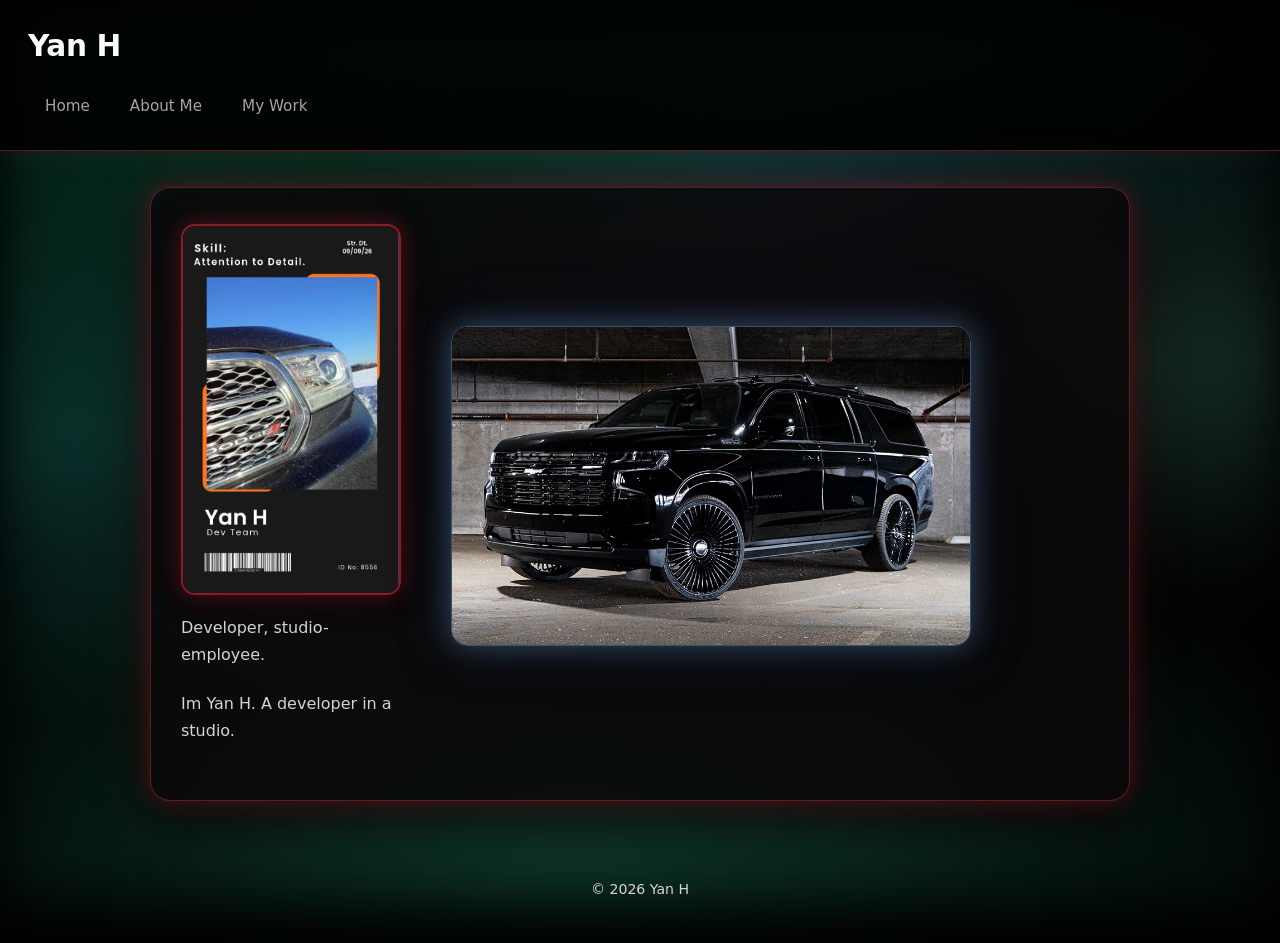
==== index.html @ 43e8f3fd "first version of my studio code" ====
<!DOCTYPE html>
<html lang="en">
<head>
  <meta charset="UTF-8">
  <meta name="description" content="Welcome to the studio profile and home page.">
  <title>Yan H — Studio Profile</title>
  <link rel="stylesheet" href="css/style.css">
</head>
<body>
  <header>
    <h1>Yan H</h1>
    <nav>
      <a href="index.html">Home</a>
      <a href="about.html">About Me</a>
      <a href="work.html">My Work</a>
    </nav>
  </header>

  <main class="home-main">
    <div class="home-layout">
      <div class="home-left">
        <img src="images/avatar.png" alt="My ID card" class="id-card">
        <p>Developer, studio-employee.</p>
        <p>Im Yan H. A developer in a studio.</p>
      </div>
      <div class="home-right">
        <img src="images/suburban.jpg" alt="Black Chevy Suburban" class="suburban-img">
      </div>
    </div>
  </main>

  <footer>
    <p>&copy; 2026 Yan H</p>
  </footer>
  <script src="js/script.js"></script>
</body>
</html>
---- css/style.css ----
* {
  box-sizing: border-box;
}

body {
  font-family: "Segoe UI", system-ui, -apple-system, sans-serif;
  background: #000000;
  color: #e5e5e5;
  margin: 0;
  padding: 0;
  line-height: 1.65;
  min-height: 100vh;
  overflow-x: hidden;
  position: relative;
}

/* Aurora background — all pages */
body::before {
  content: "";
  position: fixed;
  inset: 0;
  pointer-events: none;
  z-index: -2;
  background:
    radial-gradient(ellipse 120% 90% at 25% 0%, rgba(16, 185, 129, 0.35) 0%, transparent 60%),
    radial-gradient(ellipse 100% 80% at 70% -10%, rgba(34, 211, 238, 0.3) 0%, transparent 55%),
    radial-gradient(ellipse 110% 85% at 45% 100%, rgba(52, 211, 153, 0.28) 0%, transparent 60%),
    radial-gradient(ellipse 80% 60% at 5% 50%, rgba(45, 212, 191, 0.22) 0%, transparent 50%),
    radial-gradient(ellipse 70% 55% at 95% 40%, rgba(110, 231, 183, 0.18) 0%, transparent 50%),
    radial-gradient(ellipse 60% 40% at 60% 30%, rgba(167, 139, 250, 0.12) 0%, transparent 45%),
    radial-gradient(ellipse 50% 35% at 30% 70%, rgba(139, 26, 43, 0.15) 0%, transparent 40%);
  filter: blur(28px);
  animation: driftOrbs 12s ease-in-out infinite alternate;
}

@keyframes driftOrbs {
  0%   { transform: translate(0, 0) scale(1); }
  50%  { transform: translate(3%, -2%) scale(1.03); }
  100% { transform: translate(-2%, 3%) scale(0.98); }
}

/* Shooting stars — only on About */
.stars-container {
  position: fixed;
  inset: 0;
  pointer-events: none;
  z-index: -1;
  overflow: hidden;
}

.star {
  position: absolute;
  width: 110px;
  height: 1.5px;
  border-radius: 50%;
  opacity: 0;
  filter: drop-shadow(0 0 3px currentColor);
}

.star:nth-child(1)  { background: linear-gradient(90deg, transparent, #10b981, transparent); color: #10b981; top: 8%;  left: -5%;  transform: rotate(22deg);  animation: s1  3.2s linear infinite; animation-delay: 0s; }
.star:nth-child(2)  { background: linear-gradient(90deg, transparent, #22d3ee, transparent); color: #22d3ee; top: 22%; left: -10%; transform: rotate(-18deg); animation: s2  2.8s linear infinite; animation-delay: 0.5s; }
.star:nth-child(3)  { background: linear-gradient(90deg, transparent, #34d399, transparent); color: #34d399; top: 5%;  left: 25%;  transform: rotate(65deg);  animation: s3  3.5s linear infinite; animation-delay: 1.2s; }
.star:nth-child(4)  { background: linear-gradient(90deg, transparent, #2dd4bf, transparent); color: #2dd4bf; top: 38%; left: -15%; transform: rotate(8deg);   animation: s4  2.9s linear infinite; animation-delay: 0.8s; }
.star:nth-child(5)  { background: linear-gradient(90deg, transparent, #a78bfa, transparent); color: #a78bfa; top: 55%; left: -8%;  transform: rotate(-32deg); animation: s5  3.4s linear infinite; animation-delay: 1.7s; }
.star:nth-child(6)  { background: linear-gradient(90deg, transparent, #f472b6, transparent); color: #f472b6; top: 12%; left: 55%;  transform: rotate(105deg); animation: s6  2.6s linear infinite; animation-delay: 0.3s; }
.star:nth-child(7)  { background: linear-gradient(90deg, transparent, #facc15, transparent); color: #facc15; top: 70%; left: -12%; transform: rotate(12deg);  animation: s7  3.1s linear infinite; animation-delay: 2.0s; }
.star:nth-child(8)  { background: linear-gradient(90deg, transparent, #67e8f9, transparent); color: #67e8f9; top: 28%; left: 75%;  transform: rotate(-75deg); animation: s8  2.7s linear infinite; animation-delay: 1.4s; }
.star:nth-child(9)  { background: linear-gradient(90deg, transparent, #4ade80, transparent); color: #4ade80; top: 48%; left: -18%; transform: rotate(38deg);  animation: s9  3.0s linear infinite; animation-delay: 0.6s; }
.star:nth-child(10) { background: linear-gradient(90deg, transparent, #c084fc, transparent); color: #c084fc; top: 82%; left: 20%;  transform: rotate(-48deg); animation: s10 3.6s linear infinite; animation-delay: 1.9s; }
.star:nth-child(11) { background: linear-gradient(90deg, transparent, #6ee7b7, transparent); color: #6ee7b7; top: 15%; left: 40%;  transform: rotate(88deg);  animation: s11 2.5s linear infinite; animation-delay: 1.0s; }
.star:nth-child(12) { background: linear-gradient(90deg, transparent, #5eead4, transparent); color: #5eead4; top: 42%; left: 85%;  transform: rotate(-28deg); animation: s12 3.3s linear infinite; animation-delay: 1.5s; }
.star:nth-child(13) { background: linear-gradient(90deg, transparent, #f9a8d4, transparent); color: #f9a8d4; top: 65%; left: -6%;  transform: rotate(52deg);  animation: s13 2.4s linear infinite; animation-delay: 0.2s; }
.star:nth-child(14) { background: linear-gradient(90deg, transparent, #86efac, transparent); color: #86efac; top: 18%; left: -20%; transform: rotate(-8deg);  animation: s14 3.7s linear infinite; animation-delay: 2.3s; }
.star:nth-child(15) { background: linear-gradient(90deg, transparent, #7dd3fc, transparent); color: #7dd3fc; top: 58%; left: 65%;  transform: rotate(125deg); animation: s15 2.9s linear infinite; animation-delay: 1.1s; }
.star:nth-child(16) { background: linear-gradient(90deg, transparent, #e879f9, transparent); color: #e879f9; top: 32%; left: -14%; transform: rotate(20deg);  animation: s16 3.2s linear infinite; animation-delay: 1.6s; }
.star:nth-child(17) { background: linear-gradient(90deg, transparent, #a3e635, transparent); color: #a3e635; top: 88%; left: 8%;   transform: rotate(-55deg); animation: s17 2.8s linear infinite; animation-delay: 0.4s; }
.star:nth-child(18) { background: linear-gradient(90deg, transparent, #14b8a6, transparent); color: #14b8a6; top: 9%;  left: 70%;  transform: rotate(42deg);  animation: s18 3.4s linear infinite; animation-delay: 2.1s; }
.star:nth-child(19) { background: linear-gradient(90deg, transparent, #22d3ee, transparent); color: #22d3ee; top: 62%; left: -16%; transform: rotate(-22deg); animation: s19 2.7s linear infinite; animation-delay: 1.3s; }
.star:nth-child(20) { background: linear-gradient(90deg, transparent, #10b981, transparent); color: #10b981; top: 25%; left: 48%;  transform: rotate(78deg);  animation: s20 3.0s linear infinite; animation-delay: 0.7s; }
.star:nth-child(21) { background: linear-gradient(90deg, transparent, #f472b6, transparent); color: #f472b6; top: 78%; left: 80%;  transform: rotate(-42deg); animation: s21 3.5s linear infinite; animation-delay: 1.8s; }
.star:nth-child(22) { background: linear-gradient(90deg, transparent, #34d399, transparent); color: #34d399; top: 3%;  left: 12%;  transform: rotate(15deg);  animation: s22 2.6s linear infinite; animation-delay: 2.2s; }
.star:nth-child(23) { background: linear-gradient(90deg, transparent, #a78bfa, transparent); color: #a78bfa; top: 50%; left: -22%; transform: rotate(58deg);  animation: s23 3.1s linear infinite; animation-delay: 0.1s; }
.star:nth-child(24) { background: linear-gradient(90deg, transparent, #facc15, transparent); color: #facc15; top: 72%; left: 38%;  transform: rotate(-65deg); animation: s24 2.9s linear infinite; animation-delay: 1.5s; }

@keyframes s1  { 0% { opacity:0; transform: rotate(22deg)  translateX(0); } 8% { opacity:1; } 92% { opacity:1; } 100% { opacity:0; transform: rotate(22deg)  translateX(130vw); } }
@keyframes s2  { 0% { opacity:0; transform: rotate(-18deg) translateX(0); } 8% { opacity:1; } 92% { opacity:1; } 100% { opacity:0; transform: rotate(-18deg) translateX(140vw); } }
@keyframes s3  { 0% { opacity:0; transform: rotate(65deg)  translateX(0); } 8% { opacity:1; } 92% { opacity:1; } 100% { opacity:0; transform: rotate(65deg)  translateX(120vw); } }
@keyframes s4  { 0% { opacity:0; transform: rotate(8deg)   translateX(0); } 8% { opacity:1; } 92% { opacity:1; } 100% { opacity:0; transform: rotate(8deg)   translateX(145vw); } }
@keyframes s5  { 0% { opacity:0; transform: rotate(-32deg) translateX(0); } 8% { opacity:1; } 92% { opacity:1; } 100% { opacity:0; transform: rotate(-32deg) translateX(150vw); } }
@keyframes s6  { 0% { opacity:0; transform: rotate(105deg) translateX(0); } 8% { opacity:1; } 92% { opacity:1; } 100% { opacity:0; transform: rotate(105deg) translateX(115vw); } }
@keyframes s7  { 0% { opacity:0; transform: rotate(12deg)  translateX(0); } 8% { opacity:1; } 92% { opacity:1; } 100% { opacity:0; transform: rotate(12deg)  translateX(155vw); } }
@keyframes s8  { 0% { opacity:0; transform: rotate(-75deg) translateX(0); } 8% { opacity:1; } 92% { opacity:1; } 100% { opacity:0; transform: rotate(-75deg) translateX(130vw); } }
@keyframes s9  { 0% { opacity:0; transform: rotate(38deg)  translateX(0); } 8% { opacity:1; } 92% { opacity:1; } 100% { opacity:0; transform: rotate(38deg)  translateX(140vw); } }
@keyframes s10 { 0% { opacity:0; transform: rotate(-48deg) translateX(0); } 8% { opacity:1; } 92% { opacity:1; } 100% { opacity:0; transform: rotate(-48deg) translateX(135vw); } }
@keyframes s11 { 0% { opacity:0; transform: rotate(88deg)  translateX(0); } 8% { opacity:1; } 92% { opacity:1; } 100% { opacity:0; transform: rotate(88deg)  translateX(125vw); } }
@keyframes s12 { 0% { opacity:0; transform: rotate(-28deg) translateX(0); } 8% { opacity:1; } 92% { opacity:1; } 100% { opacity:0; transform: rotate(-28deg) translateX(145vw); } }
@keyframes s13 { 0% { opacity:0; transform: rotate(52deg)  translateX(0); } 8% { opacity:1; } 92% { opacity:1; } 100% { opacity:0; transform: rotate(52deg)  translateX(150vw); } }
@keyframes s14 { 0% { opacity:0; transform: rotate(-8deg)  translateX(0); } 8% { opacity:1; } 92% { opacity:1; } 100% { opacity:0; transform: rotate(-8deg)  translateX(160vw); } }
@keyframes s15 { 0% { opacity:0; transform: rotate(125deg) translateX(0); } 8% { opacity:1; } 92% { opacity:1; } 100% { opacity:0; transform: rotate(125deg) translateX(120vw); } }
@keyframes s16 { 0% { opacity:0; transform: rotate(20deg)  translateX(0); } 8% { opacity:1; } 92% { opacity:1; } 100% { opacity:0; transform: rotate(20deg)  translateX(140vw); } }
@keyframes s17 { 0% { opacity:0; transform: rotate(-55deg) translateX(0); } 8% { opacity:1; } 92% { opacity:1; } 100% { opacity:0; transform: rotate(-55deg) translateX(135vw); } }
@keyframes s18 { 0% { opacity:0; transform: rotate(42deg)  translateX(0); } 8% { opacity:1; } 92% { opacity:1; } 100% { opacity:0; transform: rotate(42deg)  translateX(130vw); } }
@keyframes s19 { 0% { opacity:0; transform: rotate(-22deg) translateX(0); } 8% { opacity:1; } 92% { opacity:1; } 100% { opacity:0; transform: rotate(-22deg) translateX(150vw); } }
@keyframes s20 { 0% { opacity:0; transform: rotate(78deg)  translateX(0); } 8% { opacity:1; } 92% { opacity:1; } 100% { opacity:0; transform: rotate(78deg)  translateX(125vw); } }
@keyframes s21 { 0% { opacity:0; transform: rotate(-42deg) translateX(0); } 8% { opacity:1; } 92% { opacity:1; } 100% { opacity:0; transform: rotate(-42deg) translateX(140vw); } }
@keyframes s22 { 0% { opacity:0; transform: rotate(15deg)  translateX(0); } 8% { opacity:1; } 92% { opacity:1; } 100% { opacity:0; transform: rotate(15deg)  translateX(155vw); } }
@keyframes s23 { 0% { opacity:0; transform: rotate(58deg)  translateX(0); } 8% { opacity:1; } 92% { opacity:1; } 100% { opacity:0; transform: rotate(58deg)  translateX(145vw); } }
@keyframes s24 { 0% { opacity:0; transform: rotate(-65deg) translateX(0); } 8% { opacity:1; } 92% { opacity:1; } 100% { opacity:0; transform: rotate(-65deg) translateX(150vw); } }

/* Dark metallic red accent (from your paint image) */
:root {
  --metal-red: #8B1A2B;
  --metal-red-bright: #A52A3A;
  --metal-red-glow: rgba(139, 26, 43, 0.45);
  --metal-red-soft: rgba(139, 26, 43, 0.18);
  --metal-red-border: rgba(165, 42, 58, 0.55);
}

header {
  background: rgba(0, 0, 0, 0.9);
  color: white;
  padding: 22px 28px;
  border-bottom: 1px solid var(--metal-red-border);
  box-shadow: 0 0 30px var(--metal-red-soft);
  backdrop-filter: blur(12px);
}

header h1 {
  color: #fafafa;
  margin: 0 0 14px 0;
  font-size: 1.85rem;
  font-weight: 700;
  letter-spacing: -0.4px;
}

nav {
  display: flex;
  gap: 6px;
  flex-wrap: wrap;
}

nav a {
  text-decoration: none;
  color: #a3a3a3;
  font-weight: 500;
  font-size: 0.95rem;
  padding: 8px 16px;
  border-radius: 999px;
  transition: all 0.25s ease;
  border: 1px solid transparent;
}

nav a:hover {
  color: #f5c2c7;
  background: var(--metal-red-soft);
  border-color: var(--metal-red-border);
  box-shadow: 0 0 18px var(--metal-red-glow);
}

/* Main card — dark metallic red ambient */
main {
  max-width: 700px;
  margin: 36px auto;
  padding: 36px 30px;
  background: rgba(12, 8, 10, 0.82);
  border-radius: 20px;
  border: 1px solid var(--metal-red-border);
  box-shadow:
    0 0 25px var(--metal-red-glow),
    0 0 60px var(--metal-red-soft),
    0 20px 50px rgba(0, 0, 0, 0.7);
  backdrop-filter: blur(16px);
}

h2 {
  color: #e8a0a8;
  font-size: 1.35rem;
  margin-top: 0;
  margin-bottom: 18px;
  padding-bottom: 10px;
  border-bottom: 1px solid var(--metal-red-border);
  letter-spacing: 0.3px;
}

p {
  padding: 3px 0;
  line-height: 1.7;
  color: #d4d4d4;
}

hr {
  border: none;
  border-top: 1px solid rgba(139, 26, 43, 0.35);
  margin: 32px 0;
}

img {
  max-width: 210px;
  border-radius: 14px;
  border: 2px solid var(--metal-red);
  box-shadow:
    0 0 20px var(--metal-red-glow),
    0 0 40px var(--metal-red-soft),
    0 8px 25px rgba(0, 0, 0, 0.5);
  display: block;
  margin-bottom: 16px;
}

footer {
  text-align: center;
  padding: 24px;
  color: #525252;
  font-size: 0.88rem;
  margin-top: 16px;
}

.skills-list {
  list-style: none;
  padding: 0;
  margin: 12px 0 0 0;
  display: flex;
  flex-direction: column;
  gap: 12px;
}

.skill-pill {
  color: #fafafa;
  cursor: pointer;
  padding: 15px 20px;
  background: rgba(20, 8, 12, 0.6);
  border: 1px solid var(--metal-red-border);
  border-radius: 14px;
  font-weight: 600;
  font-size: 1.05rem;
  transition: all 0.3s ease;
  user-select: none;
  box-shadow: 0 0 15px var(--metal-red-soft);
}

.skill-pill:hover {
  background: rgba(139, 26, 43, 0.2);
  border-color: var(--metal-red-bright);
  box-shadow: 0 0 28px var(--metal-red-glow);
  transform: translateY(-2px);
}

.skill-pill:active {
  transform: translateY(0);
}

.skill-detail {
  display: none;
  color: #e8b4b8;
  font-weight: 400;
  font-style: italic;
  font-size: 0.95rem;
  margin-top: 10px;
  padding-top: 10px;
  border-top: 1px dashed rgba(165, 42, 58, 0.4);
  line-height: 1.5;
}

.questions-list {
  display: flex;
  flex-direction: column;
  gap: 12px;
  margin-top: 6px;
}

.question-item {
  background: rgba(20, 8, 12, 0.5);
  border: 1px solid var(--metal-red-border);
  border-radius: 12px;
  padding: 13px 16px;
  transition: border-color 0.25s ease, background 0.25s ease, box-shadow 0.25s ease;
  box-shadow: 0 0 12px var(--metal-red-soft);
}

.question-item:hover {
  border-color: var(--metal-red-bright);
  background: rgba(139, 26, 43, 0.15);
  box-shadow: 0 0 22px var(--metal-red-glow);
}

.question-label {
  color: #e8a0a8;
  font-weight: 600;
  font-size: 0.88rem;
  display: block;
  margin-bottom: 3px;
  letter-spacing: 0.2px;
}

.question-answer {
  color: #e5e5e5;
  font-size: 0.98rem;
  margin: 0;
}

ul:not(.skills-list) {
  padding-left: 0;
  list-style: none;
}

ul:not(.skills-list) li {
  margin-bottom: 10px;
  color: #d4d4d4;
}

/* Ambient blocks (Work page + any other) */
.ambient {
  box-shadow:
    0 0 20px var(--metal-red-glow),
    0 0 45px var(--metal-red-soft);
  border: 1px solid var(--metal-red-border);
  border-radius: 14px;
  padding: 16px 20px;
  background: rgba(20, 8, 12, 0.55);
  list-style: none;
  margin-bottom: 12px;
  transition: box-shadow 0.25s ease, border-color 0.25s ease;
}

.ambient:hover {
  border-color: var(--metal-red-bright);
  box-shadow:
    0 0 30px var(--metal-red-glow),
    0 0 55px var(--metal-red-soft);
}
/* Home page layout — ID card left, Suburban right */
.home-layout {
  display: flex;
  gap: 28px;
  align-items: flex-start;
  flex-wrap: wrap;
}

.home-left {
  flex: 1;
  min-width: 200px;
}

.home-right {
  flex: 1;
  min-width: 240px;
}

.id-card {
  max-width: 210px;
}

/* Home page layout — ID card left, Suburban right */
.home-layout {
  display: flex;
  gap: 32px;
  align-items: flex-start;
  flex-wrap: wrap;
}

.home-left {
  flex: 0 0 auto;
  min-width: 200px;
}

.home-right {
  flex: 1;
  min-width: 280px;
}

.id-card {
  max-width: 210px;
}

.suburban-img {
  width: 100%;
  max-width: 520px;
  border-radius: 16px;
  border: 1px solid rgba(100, 140, 180, 0.45);
  box-shadow:
    0 0 20px rgba(90, 130, 180, 0.35),
    0 0 50px rgba(70, 110, 160, 0.2),
    0 12px 35px rgba(0, 0, 0, 0.55);
  display: block;
  transition: box-shadow 0.3s ease, border-color 0.3s ease;
}

.suburban-img:hover {
  border-color: rgba(120, 160, 200, 0.65);
  box-shadow:
    0 0 28px rgba(100, 150, 200, 0.45),
    0 0 65px rgba(80, 120, 170, 0.28),
    0 12px 40px rgba(0, 0, 0, 0.6);
}

@media (max-width: 700px) {
  .home-layout {
    flex-direction: column;
  }
  .suburban-img {
    max-width: 100%;
  }
}
/* ===== Home page — wide card + big Suburban ===== */
main.home-main {
  max-width: 980px;
}

.home-layout {
  display: flex;
  gap: 40px;
  align-items: center;
  flex-wrap: nowrap;
}

.home-left {
  flex: 0 0 230px;
}

.home-right {
  flex: 1 1 auto;
}

.id-card {
  max-width: 220px;
  width: 100%;
}

.suburban-img {
  width: 100%;
  height: auto;
  min-height: 320px;
  max-height: 380px;
  object-fit: cover;
  border-radius: 16px;
  border: 1px solid rgba(100, 140, 180, 0.55);
  box-shadow:
    0 0 28px rgba(90, 130, 180, 0.45),
    0 0 60px rgba(70, 110, 160, 0.25),
    0 14px 45px rgba(0, 0, 0, 0.55);
  display: block;
  transition: box-shadow 0.3s ease, border-color 0.3s ease;
}

.suburban-img:hover {
  border-color: rgba(130, 170, 210, 0.75);
  box-shadow:
    0 0 36px rgba(100, 150, 200, 0.55),
    0 0 80px rgba(80, 120, 170, 0.32),
    0 16px 50px rgba(0, 0, 0, 0.6);
}

@media (max-width: 800px) {
  main.home-main {
    max-width: 700px;
  }
  .home-layout {
    flex-direction: column;
    flex-wrap: wrap;
    align-items: flex-start;
  }
  .home-left {
    flex: 1 1 100%;
  }
  .home-right {
    flex: 1 1 100%;
    width: 100%;
  }
  .suburban-img {
    min-height: 220px;
    max-height: none;
  }
}
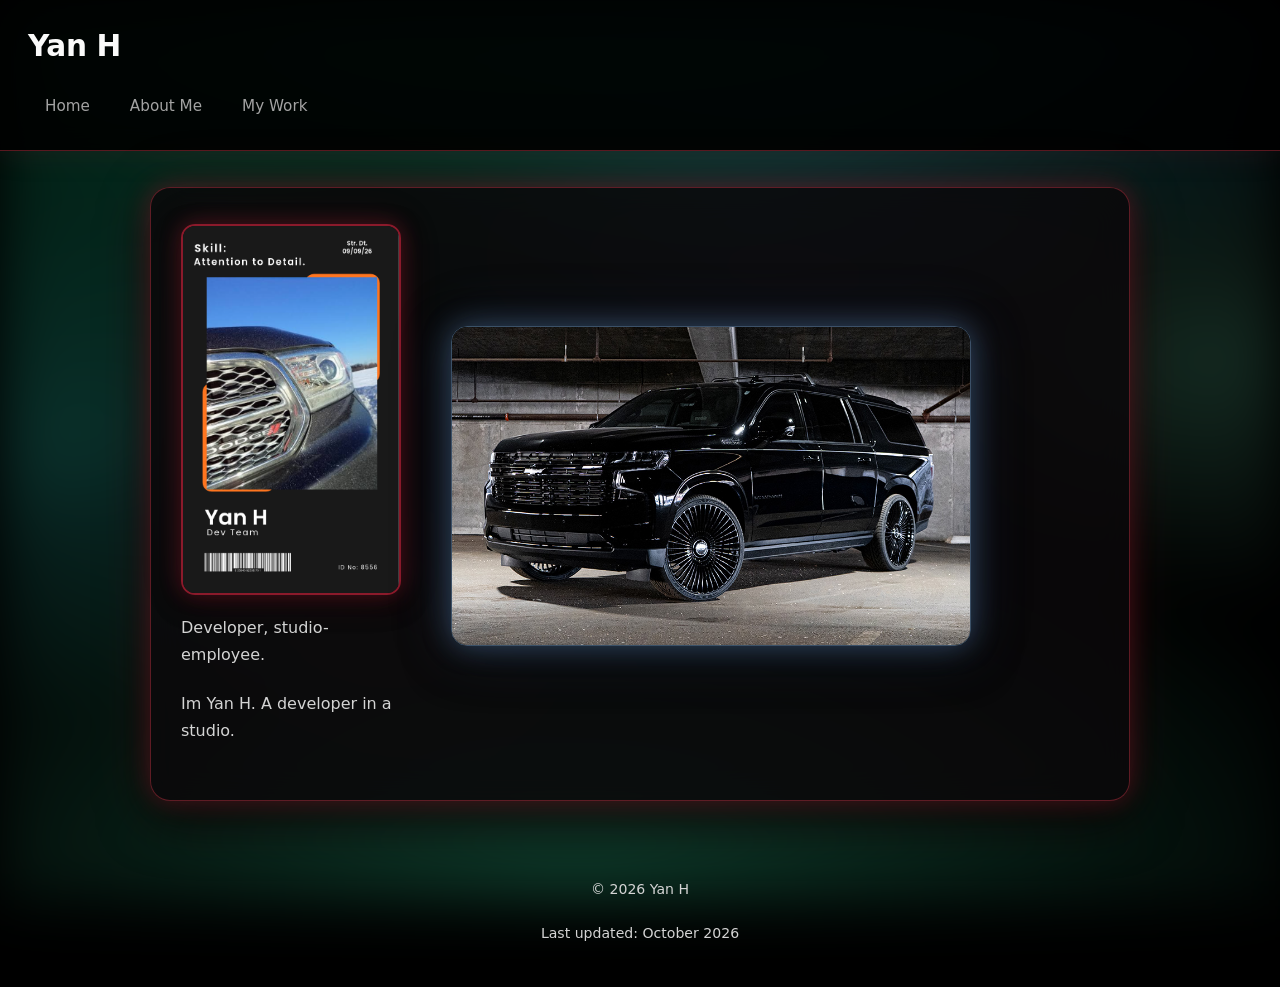
==== commit 9b401e4a: "Add last-updated date to footer" ====
--- a/index.html
+++ b/index.html
@@ -29,8 +29,9 @@
     </div>
   </main>
 
-  <footer>
+<footer>
     <p>&copy; 2026 Yan H</p>
+    <p>Last updated: October 2026</p>
   </footer>
   <script src="js/script.js"></script>
 </body>
